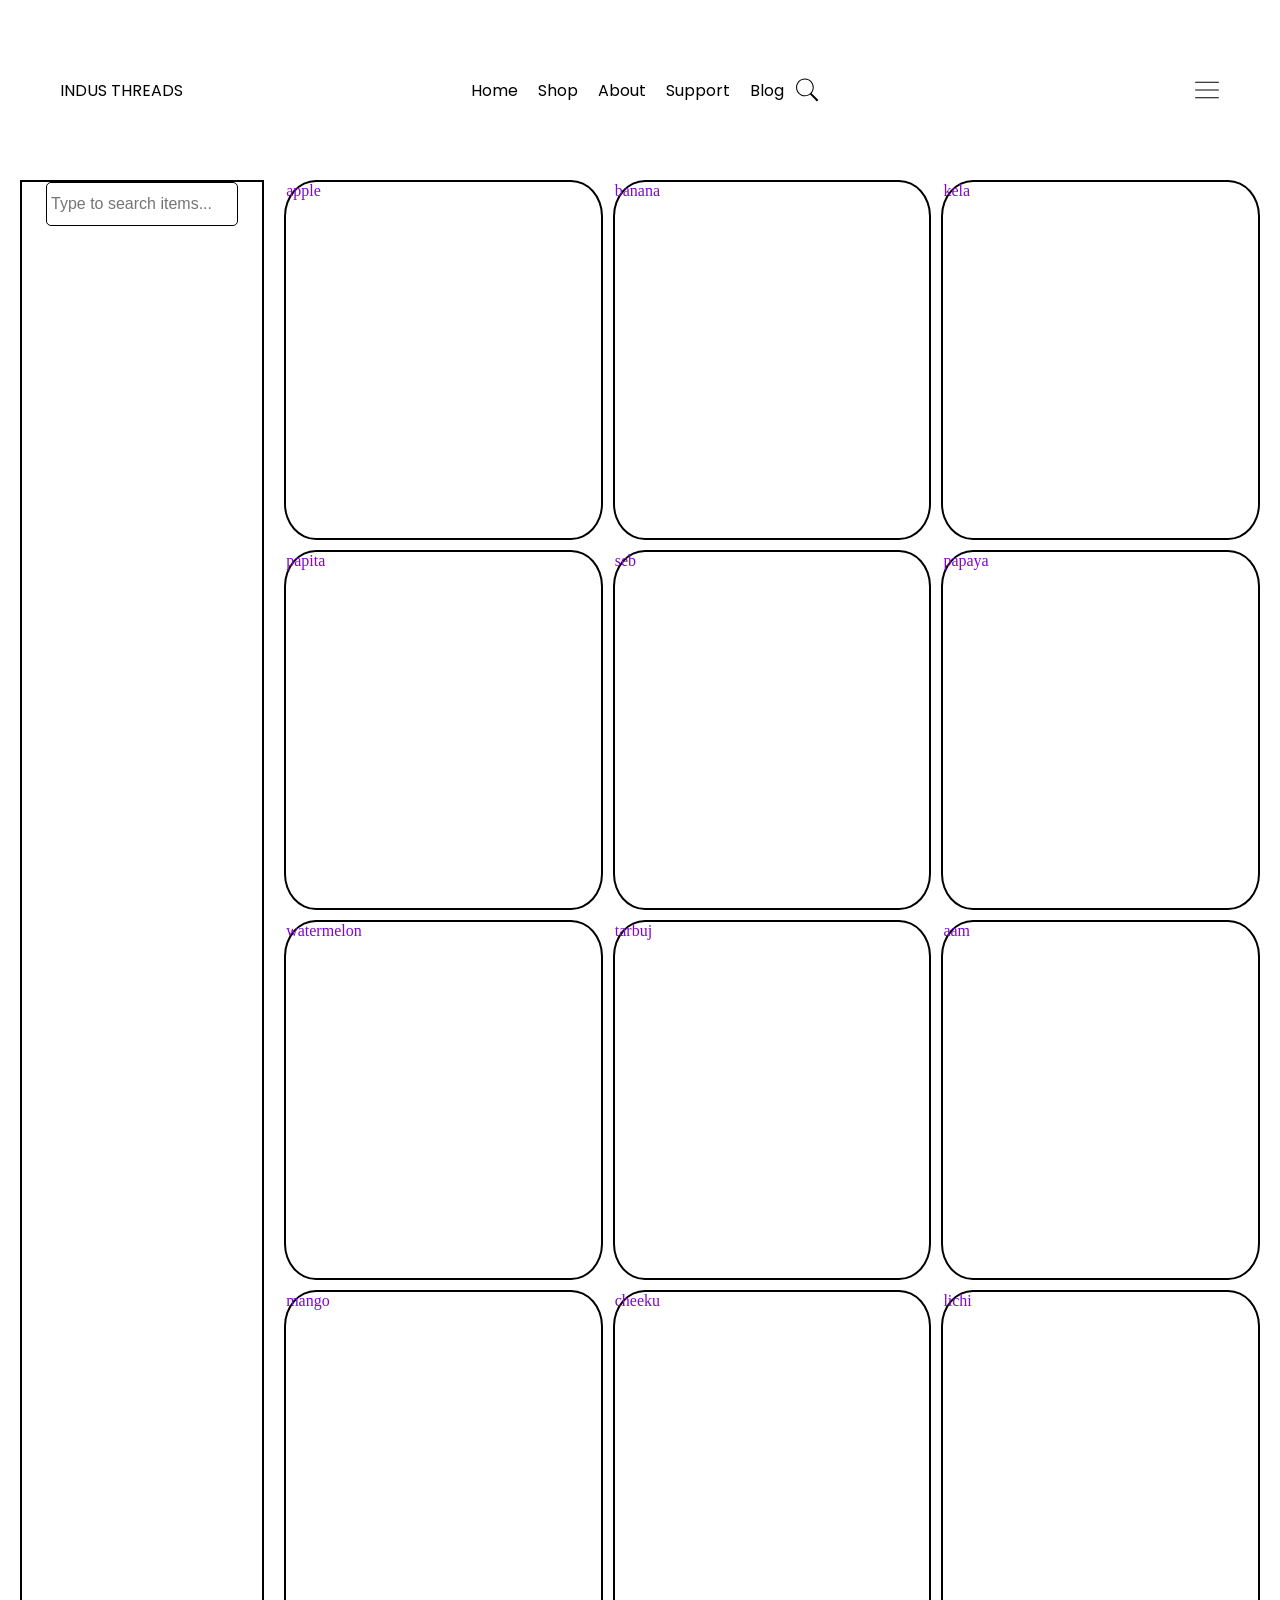
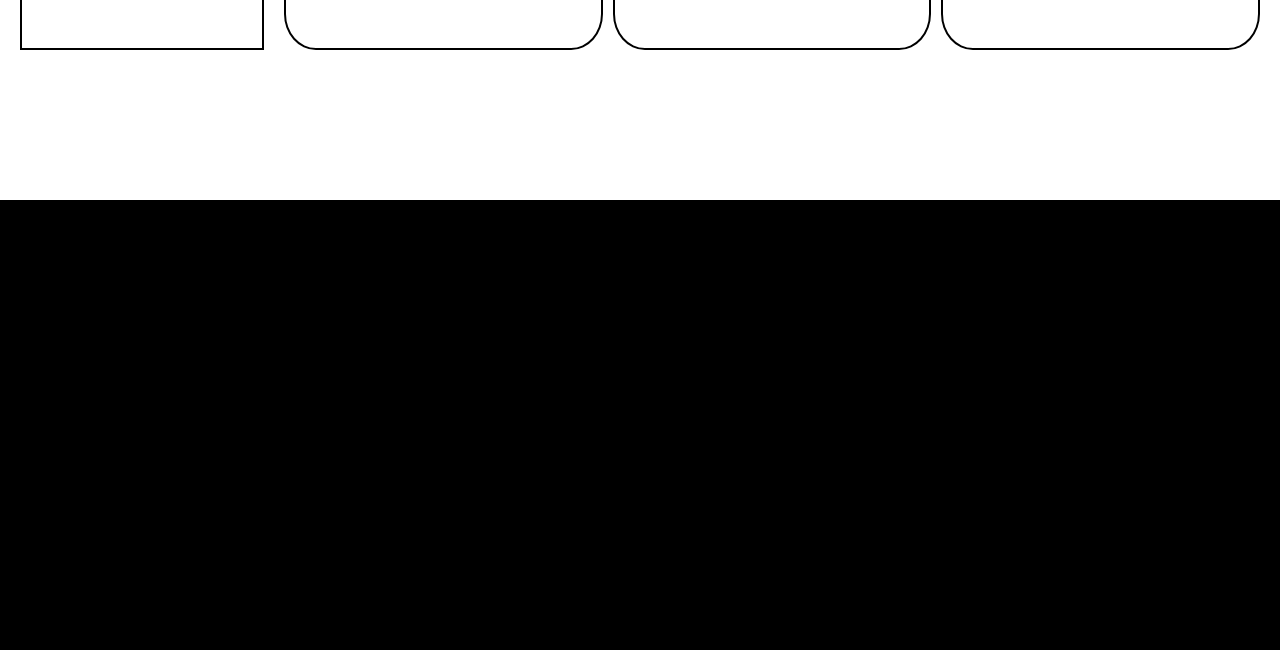
==== shop.html @ 75b7bc4d "first commit" ====
<!DOCTYPE html>
<html lang="en">

<head>
    <meta charset="UTF-8">
    <meta name="viewport" content="width=device-width, initial-scale=1.0">
    <title>INDUS THREADS</title>
    <link rel="stylesheet" href="shop.css">
</head>

<body>
    <nav>
        <ul class="sidebar">
            <li onclick=hidesidebar()>
                <a href="home.html">
                    <svg xmlns="http://www.w3.org/2000/svg" x="0px" y="0px" width="26" height="26" viewBox="0 0 50 50">
                        <path
                            d="M 3 9 A 1.0001 1.0001 0 1 0 3 11 L 47 11 A 1.0001 1.0001 0 1 0 47 9 L 3 9 z M 3 24 A 1.0001 1.0001 0 1 0 3 26 L 47 26 A 1.0001 1.0001 0 1 0 47 24 L 3 24 z M 3 39 A 1.0001 1.0001 0 1 0 3 41 L 47 41 A 1.0001 1.0001 0 1 0 47 39 L 3 39 z">
                        </path>
                    </svg>
                </a>
            </li>
            <li><a href="index.html">Home</a></li>
            <li><a href="shop.html">Shop</a></li>
            <li><a href="about.html">About</a></li>
            <li><a href="support.html">Support</a></li>
            <li><a href="blog.html">Blog</a></li>


        </ul>
        <ul class="topbar">
            <li class="logo"><a href="index.html">INDUS THREADS</a></li>
            <li class="hideonMobile"><a href="index.html">Home</a></li>
            <li class="hideonMobile"><a href="shop.html">Shop</a></li>
            <li class="hideonMobile"><a href="about.html">About</a></li>
            <li class="hideonMobile"><a href="support.html">Support</a></li>
            <li class="hideonMobile"><a href="blog.html">Blog</a></li>
            <li><button class=" button"><svg xmlns="http://www.w3.org/2000/svg" x="0px" y="0px" width="26" height="26"
                        viewBox="0 0 50 50">
                        <path
                            d="M 21 3 C 11.622998 3 4 10.623005 4 20 C 4 29.376995 11.622998 37 21 37 C 24.712383 37 28.139151 35.791079 30.9375 33.765625 L 44.085938 46.914062 L 46.914062 44.085938 L 33.886719 31.058594 C 36.443536 28.083 38 24.223631 38 20 C 38 10.623005 30.377002 3 21 3 z M 21 5 C 29.296122 5 36 11.703883 36 20 C 36 28.296117 29.296122 35 21 35 C 12.703878 35 6 28.296117 6 20 C 6 11.703883 12.703878 5 21 5 z">
                        </path>
                    </svg></button></li>
            <li class="menu" onclick=showSidebar()>
                <a href="">
                    <svg xmlns="http://www.w3.org/2000/svg" x="0px" y="0px" width="26" height="26" viewBox="0 0 50 50">
                        <path
                            d="M 3 9 A 1.0001 1.0001 0 1 0 3 11 L 47 11 A 1.0001 1.0001 0 1 0 47 9 L 3 9 z M 3 24 A 1.0001 1.0001 0 1 0 3 26 L 47 26 A 1.0001 1.0001 0 1 0 47 24 L 3 24 z M 3 39 A 1.0001 1.0001 0 1 0 3 41 L 47 41 A 1.0001 1.0001 0 1 0 47 39 L 3 39 z">
                        </path>
                    </svg>
                </a>
            </li>

        </ul>
    </nav>
    <!-- product section -->


    <main class="grid section" >
        <div class="selection" style="grid-area: box1;">
            <input type="search" id="search-bar" placeholder="Type to search items..." onkeyup="filterSearch()">    
        </div>
        <div class="pr" style="grid-area: box2;" >
            <div class="searchable-item cards">apple</div>
            <div class="searchable-item cards">banana</div>
            <div class="searchable-item cards">kela</div>
            <div class="searchable-item cards">papita</div>
            <div class="searchable-item cards">seb</div>
            <div class="searchable-item cards">papaya</div>
            <div class="searchable-item cards">watermelon</div>
            <div class="searchable-item cards">tarbuj</div>
            <div class="searchable-item  cards">aam</div> 
            <div class="searchable-item cards">mango</div>
            <div class="searchable-item cards">cheeku</div>
            <div class="searchable-item cards">lichi</div> 
        </div>
       
    </main>
    <footer>
        <div class="footer">
            
        </div>
    </footer>
    <script>

        function showSidebar() {
            event.preventDefault();
            document.querySelector('.sidebar').style.display = 'flex';
        }

        function hidesidebar() {
            event.preventDefault();
            document.querySelector('.sidebar').style.display = 'none';
        }
    </script>

    <script src="shope.js"></script>
</body>

</html>
---- shop.css ----
@import url('https://fonts.googleapis.com/css2?family=Poppins:ital,wght@0,100;0,200;0,300;0,400;0,500;0,600;0,700;0,800;0,900;1,100;1,200;1,300;1,400;1,500;1,600;1,700;1,800;1,900&display=swap');

/* font family import links are above */

:root{
    --primary-color: #FfFFFF;
    --secondary-color: #000000;
}
html{
overflow-y: scroll;
    
  /* This activates snapping along the vertical axis */
  scroll-snap-type: y proximity; 
  scroll-padding-top: 15vh; /* Adjust this value to match the height of your fixed navbar */
  scroll-behavior: smooth;
  /* Optional: Makes the glide feel smoother */

}
html::-webkit-scrollbar {
  display: none; /* Hide scrollbar for Chrome, Safari and Opera */
}

body{
    min-height: 100vh;
}
.section{
    scroll-snap-align: start;
    scroll-behavior: smooth;

}
*{
    margin: 0;
    padding: 0;
}


nav ul{
    position: fixed;
    top: 0;
    width: 100%;
    list-style: none;
    display: flex;
    align-items: center;
    justify-content: center;
    background-color: var(--primary-color);z-index: 999;

}
nav ul li{
    height:10vh; 
    display: flex;
    align-items: center;
    justify-content: center;
    
}
nav a{
    height: 100%;
    padding:0 10px;
    text-decoration: none;
    display: flex;
    justify-content: center;
    align-items: center;
    color: var(--secondary-color);
    font-family: "Poppins", sans-serif;
    font-weight: 400;
    font-style: normal;
}





.button{
    height: 100%;
    background-color: transparent;
    border: none;
    text-decoration: none;
    display: flex;
    justify-content: center;
    align-items: center;
    /* color: var(--secondary-color); */
}

.logo{
position: absolute;
 left: 50px; 
}



.sidebar{
    position: fixed;
    top: 0;
    right: 0;
    height: 100vh;
    width:250px;
    z-index: 1000;
    box-shadow: -2px 0 5px rgba(0, 0, 0, 0.5);
    display: none;
    flex-direction: column;
    align-items: flex-start;
    justify-content:flex-start;
}
.sidebar li{
    width: 100%;
} 

.menu{
    position: absolute;
    right: 50px;
} 
.grid{
    margin-top: 20vh;
    height: auto;
    width: 100vw;
    display:flex;
    justify-content: space-between;
    gap: 20px;
}

.selection{
    margin-left: 20px;
    background-color: rgb(255, 255, 255);
    width:20vw;
    border: 2px solid rgb(0, 0, 0);
    box-sizing: border-box;
    display: flex;
    flex-direction: row;
   justify-content:center;
   
}
.pr{
    width: 80vw;
    margin-right:20px ;
    background-color: rgb(255, 255, 255);
    display: grid;
    grid-template-columns: 1fr 1fr 1fr;
    grid-template-rows: 40vh  40vh 40vh 40vh ;
    gap: 10px;
}
.cards{
    border: 2px solid #000000 ;
    border-radius: 10%;
    background-color: #ffffff;
    color: rgb(130, 5, 208);
}

#search-bar {
    width: 80%;
    height: 3%;
    padding: 4px;
    font-size: 16px;
    border: 1px solid #000000;
    border-radius: 5px;
    box-sizing: border-box;
    outline: none;
}

#search-bar:focus {
    border-color: #000000;
}
.footer{
    
    margin-top: 150px ;
    width: 100%;
    height: 50vh;
    background-color: var(--secondary-color);
}
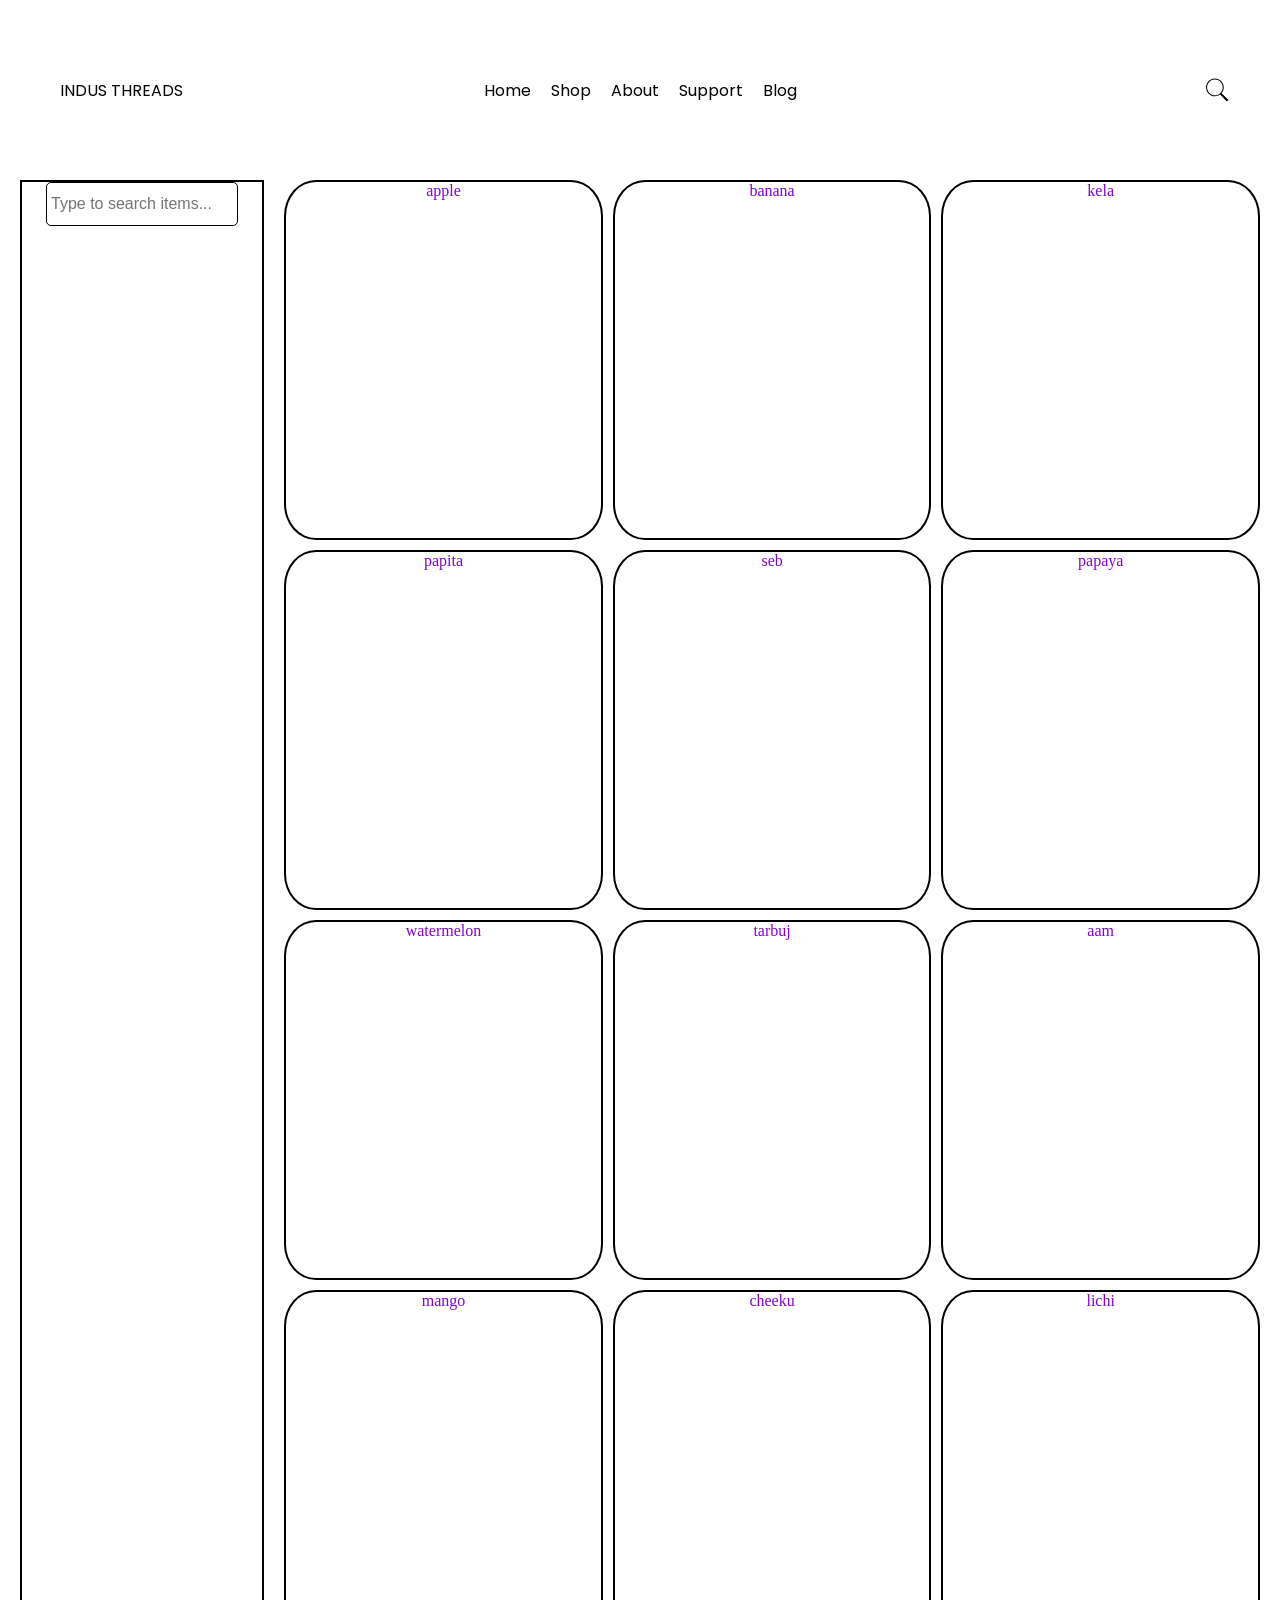
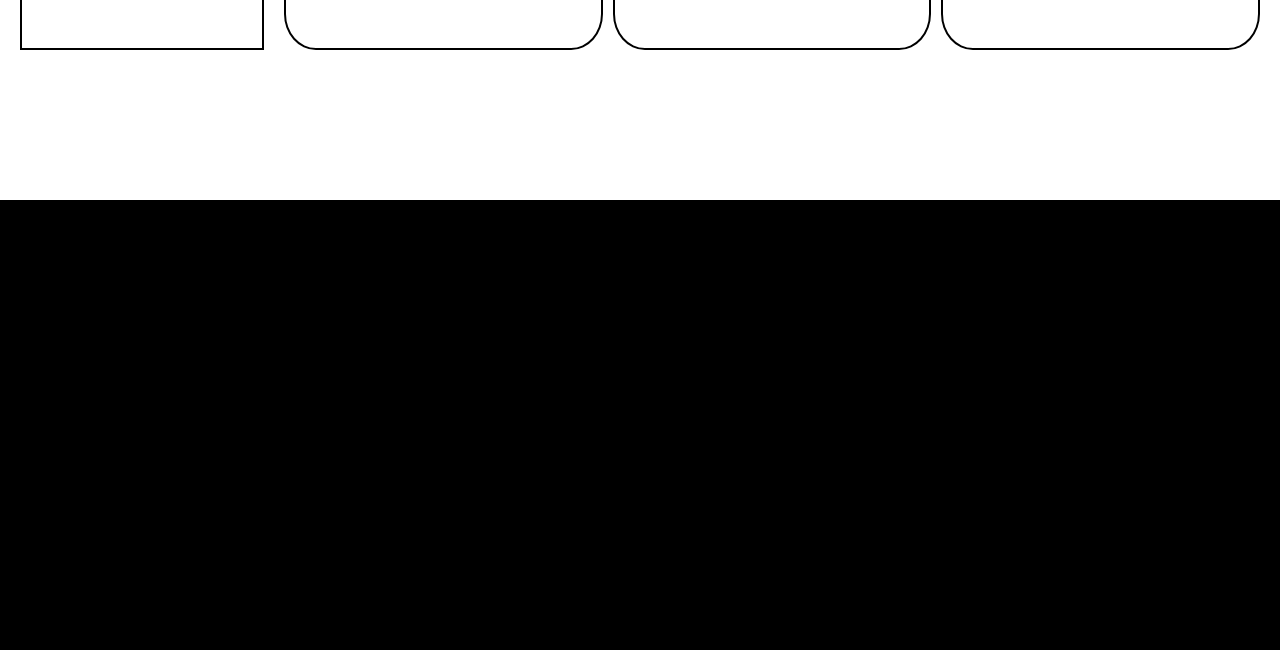
==== commit 01451bba: "update" ====
--- a/shop.html
+++ b/shop.html
@@ -35,7 +35,7 @@
             <li class="hideonMobile"><a href="about.html">About</a></li>
             <li class="hideonMobile"><a href="support.html">Support</a></li>
             <li class="hideonMobile"><a href="blog.html">Blog</a></li>
-            <li><button class=" button"><svg xmlns="http://www.w3.org/2000/svg" x="0px" y="0px" width="26" height="26"
+            <li><button class="search"><svg xmlns="http://www.w3.org/2000/svg" x="0px" y="0px" width="26" height="26"
                         viewBox="0 0 50 50">
                         <path
                             d="M 21 3 C 11.622998 3 4 10.623005 4 20 C 4 29.376995 11.622998 37 21 37 C 24.712383 37 28.139151 35.791079 30.9375 33.765625 L 44.085938 46.914062 L 46.914062 44.085938 L 33.886719 31.058594 C 36.443536 28.083 38 24.223631 38 20 C 38 10.623005 30.377002 3 21 3 z M 21 5 C 29.296122 5 36 11.703883 36 20 C 36 28.296117 29.296122 35 21 35 C 12.703878 35 6 28.296117 6 20 C 6 11.703883 12.703878 5 21 5 z">
--- a/shop.css
+++ b/shop.css
@@ -2,39 +2,45 @@
 
 /* font family import links are above */
 
-:root{
+:root {
     --primary-color: #FfFFFF;
     --secondary-color: #000000;
 }
-html{
-overflow-y: scroll;
-    
-  /* This activates snapping along the vertical axis */
-  scroll-snap-type: y proximity; 
-  scroll-padding-top: 15vh; /* Adjust this value to match the height of your fixed navbar */
-  scroll-behavior: smooth;
-  /* Optional: Makes the glide feel smoother */
+
+html {
+    overflow-y: scroll;
+
+    /* This activates snapping along the vertical axis */
+    scroll-snap-type: y proximity;
+    scroll-padding-top: 15vh;
+    /* Adjust this value to match the height of your fixed navbar */
+    scroll-behavior: smooth;
+    /* Optional: Makes the glide feel smoother */
 
 }
+
 html::-webkit-scrollbar {
-  display: none; /* Hide scrollbar for Chrome, Safari and Opera */
+    display: none;
+    /* Hide scrollbar for Chrome, Safari and Opera */
 }
 
-body{
+body {
     min-height: 100vh;
 }
-.section{
+
+.section {
     scroll-snap-align: start;
     scroll-behavior: smooth;
 
 }
-*{
+
+* {
     margin: 0;
     padding: 0;
 }
 
 
-nav ul{
+nav ul {
     position: fixed;
     top: 0;
     width: 100%;
@@ -42,19 +48,22 @@
     display: flex;
     align-items: center;
     justify-content: center;
-    background-color: var(--primary-color);z-index: 999;
+    background-color: var(--primary-color);
+    z-index: 999;
 
 }
-nav ul li{
-    height:10vh; 
+
+nav ul li {
+    height: 10vh;
     display: flex;
     align-items: center;
     justify-content: center;
-    
+
 }
-nav a{
+
+nav a {
     height: 100%;
-    padding:0 10px;
+    padding: 0 10px;
     text-decoration: none;
     display: flex;
     justify-content: center;
@@ -69,7 +78,9 @@
 
 
 
-.button{
+.search {
+    position: absolute;
+    right: 50px;
     height: 100%;
     background-color: transparent;
     border: none;
@@ -80,65 +91,72 @@
     /* color: var(--secondary-color); */
 }
 
-.logo{
-position: absolute;
- left: 50px; 
+.logo {
+    position: absolute;
+    left: 50px;
 }
 
 
 
-.sidebar{
+.sidebar {
     position: fixed;
     top: 0;
     right: 0;
     height: 100vh;
-    width:250px;
+    width: 250px;
     z-index: 1000;
     box-shadow: -2px 0 5px rgba(0, 0, 0, 0.5);
     display: none;
     flex-direction: column;
     align-items: flex-start;
-    justify-content:flex-start;
+    justify-content: flex-start;
 }
-.sidebar li{
+
+.sidebar li {
     width: 100%;
-} 
+}
 
-.menu{
+.menu {
+    display: none;
     position: absolute;
     right: 50px;
-} 
-.grid{
+}
+
+.grid {
     margin-top: 20vh;
     height: auto;
     width: 100vw;
-    display:flex;
+    display: flex;
     justify-content: space-between;
     gap: 20px;
 }
 
-.selection{
+.selection {
     margin-left: 20px;
     background-color: rgb(255, 255, 255);
-    width:20vw;
+    width: 20vw;
     border: 2px solid rgb(0, 0, 0);
     box-sizing: border-box;
     display: flex;
     flex-direction: row;
-   justify-content:center;
-   
+    justify-content: center;
+
 }
-.pr{
+
+.pr {
     width: 80vw;
-    margin-right:20px ;
+    margin-right: 20px;
     background-color: rgb(255, 255, 255);
     display: grid;
     grid-template-columns: 1fr 1fr 1fr;
-    grid-template-rows: 40vh  40vh 40vh 40vh ;
+    grid-template-rows: 40vh 40vh 40vh 40vh;
     gap: 10px;
 }
-.cards{
-    border: 2px solid #000000 ;
+
+.cards {
+    text-align: center;
+    text-decoration: dotted;
+    border: 2px solid #000000;
     border-radius: 10%;
     background-color: #ffffff;
     color: rgb(130, 5, 208);
@@ -158,9 +176,10 @@
 #search-bar:focus {
     border-color: #000000;
 }
-.footer{
-    
-    margin-top: 150px ;
+
+.footer {
+
+    margin-top: 150px;
     width: 100%;
     height: 50vh;
     background-color: var(--secondary-color);
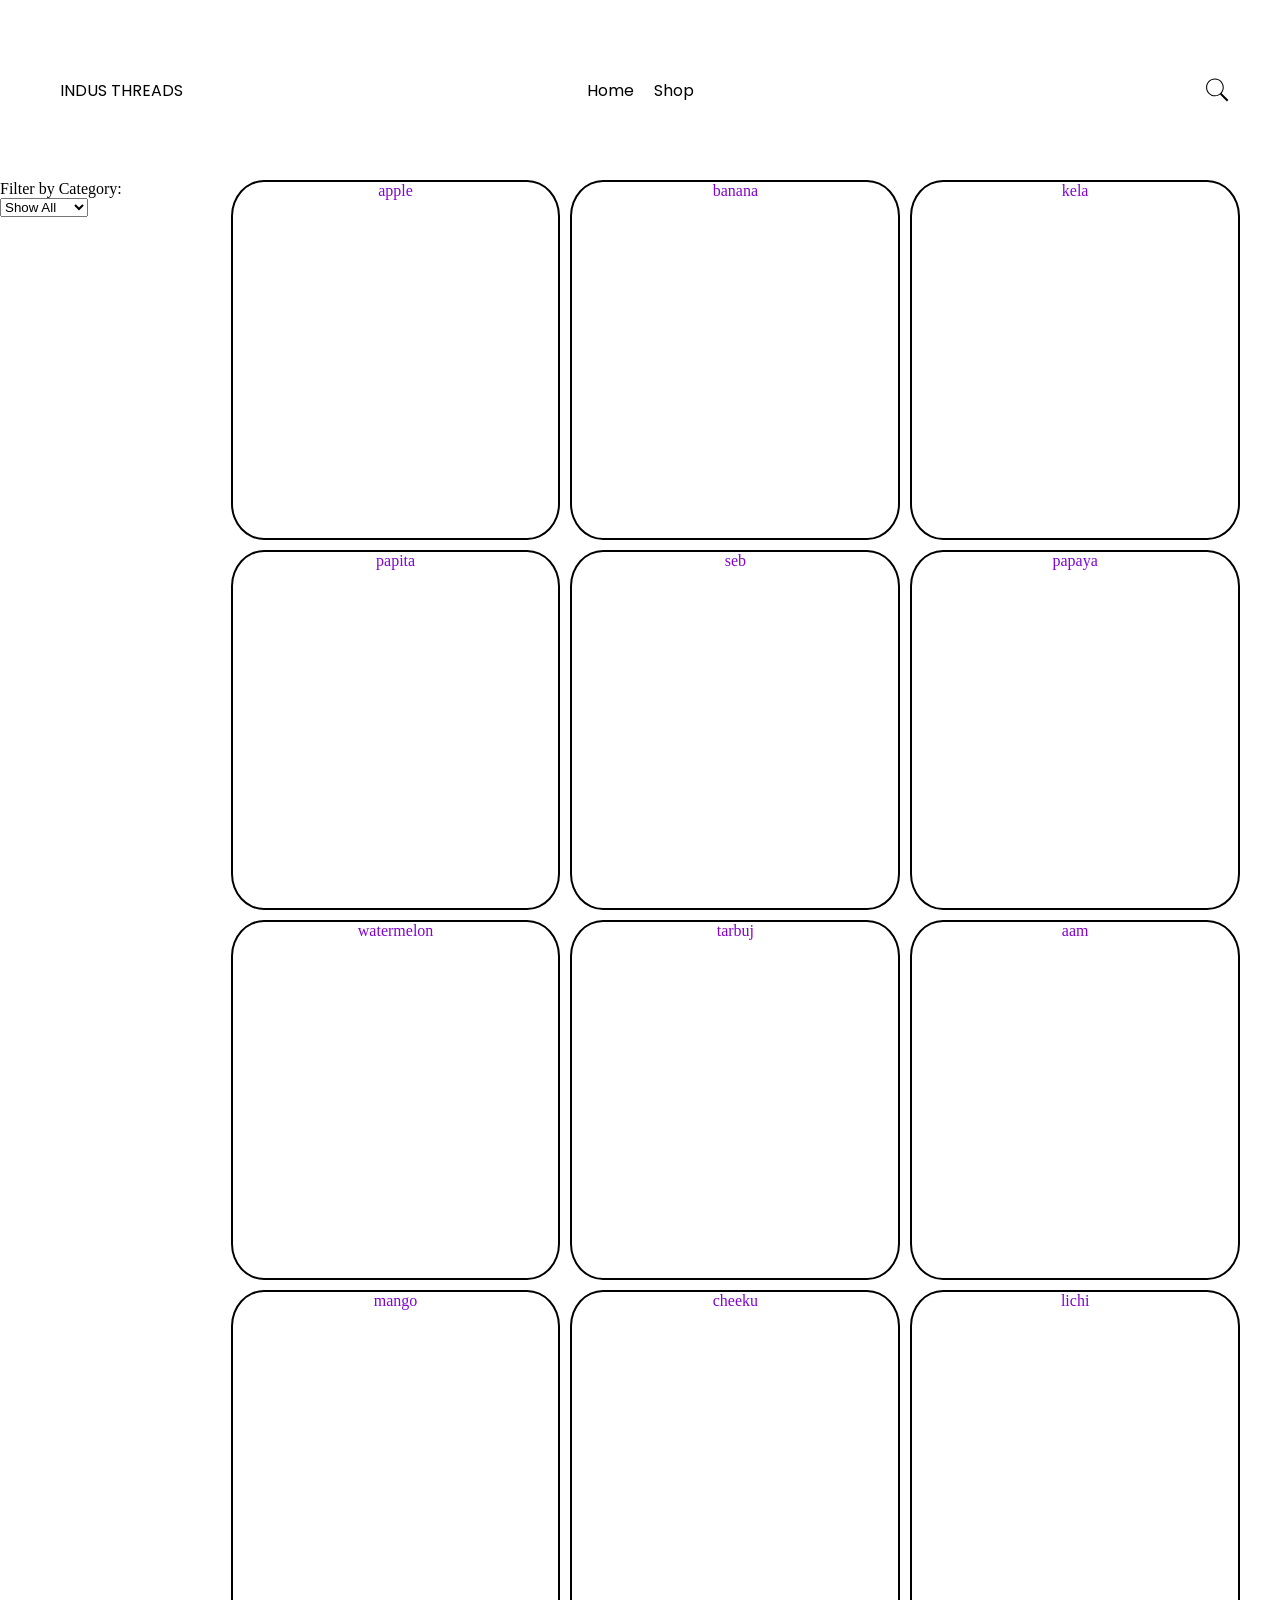
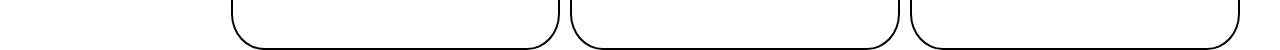
==== commit 22bffd0f: "another commit message and improvement of filter type." ====
--- a/shop.html
+++ b/shop.html
@@ -10,16 +10,8 @@
 
 <body>
     <nav>
-        <ul class="sidebar">
-            <li onclick=hidesidebar()>
-                <a href="home.html">
-                    <svg xmlns="http://www.w3.org/2000/svg" x="0px" y="0px" width="26" height="26" viewBox="0 0 50 50">
-                        <path
-                            d="M 3 9 A 1.0001 1.0001 0 1 0 3 11 L 47 11 A 1.0001 1.0001 0 1 0 47 9 L 3 9 z M 3 24 A 1.0001 1.0001 0 1 0 3 26 L 47 26 A 1.0001 1.0001 0 1 0 47 24 L 3 24 z M 3 39 A 1.0001 1.0001 0 1 0 3 41 L 47 41 A 1.0001 1.0001 0 1 0 47 39 L 3 39 z">
-                        </path>
-                    </svg>
-                </a>
-            </li>
+        <ul id="sidebar" class="sidebar">
+
             <li><a href="index.html">Home</a></li>
             <li><a href="shop.html">Shop</a></li>
             <li><a href="about.html">About</a></li>
@@ -31,19 +23,47 @@
         <ul class="topbar">
             <li class="logo"><a href="index.html">INDUS THREADS</a></li>
             <li class="hideonMobile"><a href="index.html">Home</a></li>
-            <li class="hideonMobile"><a href="shop.html">Shop</a></li>
-            <li class="hideonMobile"><a href="about.html">About</a></li>
+            <li class="hideonMobile">
+                <div class="hover-menu-container">
+                    <!-- The main link you hover over -->
+                    <a href="shop.html" class="main-link">Shop</a>
+
+                    <!-- The popup menu that appears on hover -->
+                    <div class="popup-menu">
+                        
+                        <div class="poptxt">
+                            <h5>Shop</h5>
+                            <a href="">All</a>
+                            <a href="">Final sale</a>
+                            <a href="">Bestsellers</a>
+                            <a href="">New Arrivals</a>
+                        </div>
+                        <div class="poptxt">
+                            <h5>Collections</h5>
+                            <a href="">Fall collection</a>
+                            <a href="">The Essence</a>
+                            <a href="">After Dawn</a>
+                            <a href="">Summer Essentials</a>
+                        </div>
+                    </div>
+                </div>
+            </li>
+            <!-- <li class="hideonMobile"><a href="about.html">About</a></li>
             <li class="hideonMobile"><a href="support.html">Support</a></li>
-            <li class="hideonMobile"><a href="blog.html">Blog</a></li>
-            <li><button class="search"><svg xmlns="http://www.w3.org/2000/svg" x="0px" y="0px" width="26" height="26"
-                        viewBox="0 0 50 50">
+            <li class="hideonMobile"><a href="blog.html">Blog</a></li> -->
+            <li>    
+                <button class=" search"><svg xmlns="http://www.w3.org/2000/svg" x="0px" y="0px" width="26" height="26"
+                        fill="#000000" viewBox="0 0 50 50">
                         <path
                             d="M 21 3 C 11.622998 3 4 10.623005 4 20 C 4 29.376995 11.622998 37 21 37 C 24.712383 37 28.139151 35.791079 30.9375 33.765625 L 44.085938 46.914062 L 46.914062 44.085938 L 33.886719 31.058594 C 36.443536 28.083 38 24.223631 38 20 C 38 10.623005 30.377002 3 21 3 z M 21 5 C 29.296122 5 36 11.703883 36 20 C 36 28.296117 29.296122 35 21 35 C 12.703878 35 6 28.296117 6 20 C 6 11.703883 12.703878 5 21 5 z">
                         </path>
-                    </svg></button></li>
-            <li class="menu" onclick=showSidebar()>
+                    </svg>
+                </button>
+            </li>
+            <li id="menu" class="menu" onclick=" showSidebar();hidesidebar" ()>
                 <a href="">
-                    <svg xmlns="http://www.w3.org/2000/svg" x="0px" y="0px" width="26" height="26" viewBox="0 0 50 50">
+                    <svg xmlns="http://www.w3.org/2000/svg" x="0px" y="0px" width="26" height="26" viewBox="0 0 50 50"
+                        fill="#000000">
                         <path
                             d="M 3 9 A 1.0001 1.0001 0 1 0 3 11 L 47 11 A 1.0001 1.0001 0 1 0 47 9 L 3 9 z M 3 24 A 1.0001 1.0001 0 1 0 3 26 L 47 26 A 1.0001 1.0001 0 1 0 47 24 L 3 24 z M 3 39 A 1.0001 1.0001 0 1 0 3 41 L 47 41 A 1.0001 1.0001 0 1 0 47 39 L 3 39 z">
                         </path>
@@ -57,23 +77,29 @@
 
 
     <main class="grid section" >
-        <div class="selection" style="grid-area: box1;">
-            <input type="search" id="search-bar" placeholder="Type to search items..." onkeyup="filterSearch()">    
+       <div class="filter-container">
+        <label for="categoryFilter">Filter by Category:</label>
+            <select id="categoryFilter">
+                <option value="all">Show All</option>
+                <option value="fruit">Fruits</option>
+                <option value="vegetable">Vegetables</option>
+                <option value="dairy">Dairy</option>
+            </select>
         </div>
         <div class="pr" style="grid-area: box2;" >
-            <div class="searchable-item cards">apple</div>
-            <div class="searchable-item cards">banana</div>
-            <div class="searchable-item cards">kela</div>
-            <div class="searchable-item cards">papita</div>
-            <div class="searchable-item cards">seb</div>
-            <div class="searchable-item cards">papaya</div>
-            <div class="searchable-item cards">watermelon</div>
-            <div class="searchable-item cards">tarbuj</div>
-            <div class="searchable-item  cards">aam</div> 
-            <div class="searchable-item cards">mango</div>
-            <div class="searchable-item cards">cheeku</div>
-            <div class="searchable-item cards">lichi</div> 
-        </div>
+            <div class=" filter-item fruit" >apple</div>
+            <div class=" filter-item fruit" >banana</div>   
+            <div class=" filter-item fruit" >kela</div>
+            <div class=" filter-item fruit" >papita</div>
+            <div class=" filter-item fruit">seb</div>
+            <div class=" filter-item dairy" >papaya</div>
+            <div class=" filter-item fruit" >watermelon</div>
+            <div class=" filter-item vegetable" >tarbuj</div>
+            <div class=" filter-item fruit">aam</div> 
+            <div class=" filter-item vegetable" >mango</div>
+            <div class=" filter-item fruit" >cheeku</div>
+            <div class=" filter-item dairy" >lichi</div> 
+        </div
        
     </main>
     <footer>
@@ -82,16 +108,15 @@
         </div>
     </footer>
     <script>
+        const menuToggle = document.getElementById('menu');
+        const sidebar = document.getElementById('sidebar');
 
-        function showSidebar() {
+        menuToggle.addEventListener('click', function (event) {
             event.preventDefault();
-            document.querySelector('.sidebar').style.display = 'flex';
-        }
 
-        function hidesidebar() {
-            event.preventDefault();
-            document.querySelector('.sidebar').style.display = 'none';
-        }
+            // .toggle() automatically adds 'show' if missing, and removes it if present
+            sidebar.classList.toggle('show');
+        });
     </script>
 
     <script src="shope.js"></script>
--- a/shop.css
+++ b/shop.css
@@ -2,45 +2,40 @@
 
 /* font family import links are above */
 
-:root {
-    --primary-color: #FfFFFF;
-    --secondary-color: #000000;
-}
-
-html {
-    overflow-y: scroll;
-
-    /* This activates snapping along the vertical axis */
-    scroll-snap-type: y proximity;
-    scroll-padding-top: 15vh;
-    /* Adjust this value to match the height of your fixed navbar */
-    scroll-behavior: smooth;
-    /* Optional: Makes the glide feel smoother */
-
-}
-
+:root{
+        --primary-color: #ffffff;
+        --secondary-color: #000000;
+        --tertiary-color:#D35400;
+}
+html{
+overflow-y: scroll;
+    
+  /* This activates snapping along the vertical axis */
+  scroll-snap-type: y ; 
+  scroll-padding-top: 15vh; /* Adjust this value to match the height of your fixed navbar */
+  scroll-behavior: smooth;
+  /* Optional: Makes the glide feel smoother */
+
+}
 html::-webkit-scrollbar {
-    display: none;
-    /* Hide scrollbar for Chrome, Safari and Opera */
-}
-
-body {
+  display: none; /* Hide scrollbar for Chrome, Safari and Opera */
+}
+
+body{
     min-height: 100vh;
 }
-
-.section {
+.section{
     scroll-snap-align: start;
     scroll-behavior: smooth;
 
 }
-
-* {
+*{
     margin: 0;
     padding: 0;
 }
 
 
-nav ul {
+nav ul{
     position: fixed;
     top: 0;
     width: 100%;
@@ -49,21 +44,19 @@
     align-items: center;
     justify-content: center;
     background-color: var(--primary-color);
-    z-index: 999;
-
-}
-
-nav ul li {
-    height: 10vh;
-    display: flex;
-    align-items: center;
-    justify-content: center;
-
-}
-
-nav a {
+    z-index: 1000;
+
+}
+nav ul li{
+    height:10vh; 
+    display: flex;
+    align-items: center;
+    justify-content: center;
+    
+}
+nav a{
     height: 100%;
-    padding: 0 10px;
+    padding:0 10px;
     text-decoration: none;
     display: flex;
     justify-content: center;
@@ -76,45 +69,151 @@
 
 
 
-
-
-.search {
-    position: absolute;
-    right: 50px;
+.hover-menu-container {
+  
+  position: relative;
+  display: inline-block;
+}
+
+/* 2. Style the popup and hide it by default */
+.popup-menu {
+    
+
+    display:grid;
+    grid-template-columns: 1fr 1fr ;
+    grid-template-rows: 1fr ;
+  /* display: none; */
+  margin: auto;
+  position: absolute;
+  background-color: #ffffff;
+  box-shadow: 0 8px 16px rgba(0,0,0,0.2);
+  padding: 10px 0;
+  z-index: 10;
+  width: 30vw;
+  height: 28vh;
+  border-radius: 5px;
+   opacity: 0;
+  visibility: hidden;
+  transform: translateY(-20px);
+  transition: opacity 0.3s ease, transform 0.3s ease, visibility 0s linear 0.3s;
+}
+
+/* 3. Make popup appear on hover OR while navigating the popup */
+.hover-menu-container:hover .popup-menu,
+.hover-menu-container:focus-within .popup-menu {
+    
+    
+    opacity: 1;
+  visibility: visible;
+  transform: translateY(0);
+  
+  /* 4. THE FIX: Remove the delay when hovering ON so it opens instantly */
+  transition-delay: 0s; 
+   
+  
+}
+
+/* 4. Style the links inside the popup */
+.popup-menu >div {
+  display: block;
+  
+  color: #000000;
+  text-decoration: none;
+  font-family: sans-serif;
+}
+.poptxt>h5{
+    margin: auto;
+    width: 70%;
+    /* background-color: rgb(255, 0, 0); */
+    color: #000000;
+    font-family: "Poppins", sans-serif;
+    font-weight: 300;
+    font-style: normal;
+    text-align: center;
+    display: block;
+    gap: 50px;
+
+}
+.poptxt{
+    /* border: 2px solid rgb(255, 0, 0); */
+    
+    display: flex;
+    flex-direction: column;
+    align-items: center;
+    justify-content: center;
+    gap: 50px;
+    
+}
+.poptxt>a{
+    /* border: 2px solid rgb(255, 0, 0); */
+    color: #000000;
+    height: 6vh;
+    font-size: 14px;
+    text-align: center;
+    width: auto;
+    
+    
+   
+}
+.popup-menu a:hover {
+  text-decoration: underline;
+  color: #000000;
+  text-decoration: underline 1px transparent;
+  text-underline-offset: 4px;
+  transition: text-decoration-color 10s ease;
+}
+
+
+
+.search{
     height: 100%;
     background-color: transparent;
-    border: none;
-    text-decoration: none;
-    display: flex;
-    justify-content: center;
-    align-items: center;
-    /* color: var(--secondary-color); */
-}
-
-.logo {
-    position: absolute;
-    left: 50px;
-}
-
-
-
-.sidebar {
-    position: fixed;
+    border:none;
+    display: flex;
+    justify-content: center;
+    align-items: center;
+    position: absolute;
+    right: 50px;
+    
+}
+
+.logo{
+position: absolute;
+ left: 50px; 
+}
+
+
+
+.sidebar{
+    /* position: fixed;
     top: 0;
     right: 0;
     height: 100vh;
-    width: 250px;
+    width:20vw;
     z-index: 1000;
+    box-shadow: -2px 0 5px rgba(0, 0, 0, 0.5); */
+    display: none;
+    /* flex-direction: column;
+    align-items: flex-start;
+    justify-content:flex-start; */
+}
+.sidebar.show{
+    position: fixed;
+    top: 10vh;
+    right: 0;
+    height: 100vh;
+    width:40vw;
+    z-index: 1000;
+    
     box-shadow: -2px 0 5px rgba(0, 0, 0, 0.5);
-    display: none;
+    display: flex;
     flex-direction: column;
-    align-items: flex-start;
-    justify-content: flex-start;
-}
-
-.sidebar li {
+    align-items:flex-start; ;
+    justify-content:flex-start;
+}
+.sidebar li{
     width: 100%;
-}
+} 
 
 .menu {
     display: none;
@@ -133,7 +232,7 @@
 
 .selection {
     margin-left: 20px;
-    background-color: rgb(255, 255, 255);
+    background-color:var(--primary-color);
     width: 20vw;
     border: 2px solid rgb(0, 0, 0);
     box-sizing: border-box;
@@ -146,23 +245,26 @@
 .pr {
     width: 80vw;
     margin-right: 20px;
-    background-color: rgb(255, 255, 255);
+    background-color:var(--primary-color);
     display: grid;
     grid-template-columns: 1fr 1fr 1fr;
     grid-template-rows: 40vh 40vh 40vh 40vh;
     gap: 10px;
 }
 
-.cards {
+.filter-item {
     text-align: center;
     text-decoration: dotted;
     border: 2px solid #000000;
     border-radius: 10%;
-    background-color: #ffffff;
+    background-color: var(--primary-color);
     color: rgb(130, 5, 208);
 }
-
-#search-bar {
+.filter-item.hidden {
+  display: none;
+}
+
+/* #search-bar {
     width: 80%;
     height: 3%;
     padding: 4px;
@@ -175,7 +277,7 @@
 
 #search-bar:focus {
     border-color: #000000;
-}
+} */
 
 .footer {
 
@@ -183,4 +285,50 @@
     width: 100%;
     height: 50vh;
     background-color: var(--secondary-color);
+}
+@media(max-width: 768px){
+    .hideonMobile{
+    display: none;
+}
+.logo{
+    position: absolute;
+    left: 20px;
+}
+.search{
+    position: absolute;
+    right: 70px;
+}
+.menu{
+    display: flex;
+    position: absolute;
+    right: 20px;
+}
+.grid {
+    margin-top: 20vh;
+    height: auto;
+    width: 100vw;
+    display: flex;
+    align-items: center;
+    flex-direction: column;
+}
+.pr {
+    width: 80vw;
+    margin: auto;
+    background-color:var(--primary-color);
+    display: grid;
+    grid-template-columns: 1fr ;
+    grid-template-rows: repeat(12, 40vh);
+    gap: 10px;
+}
+.selection {
+    margin-left: 20px;
+    background-color:var(--primary-color);
+    width: 80vw;
+    border: 2px solid rgb(0, 0, 0);
+    box-sizing: border-box;
+    display: flex;
+    flex-direction: column;
+    justify-content: center;
+
+}
 }
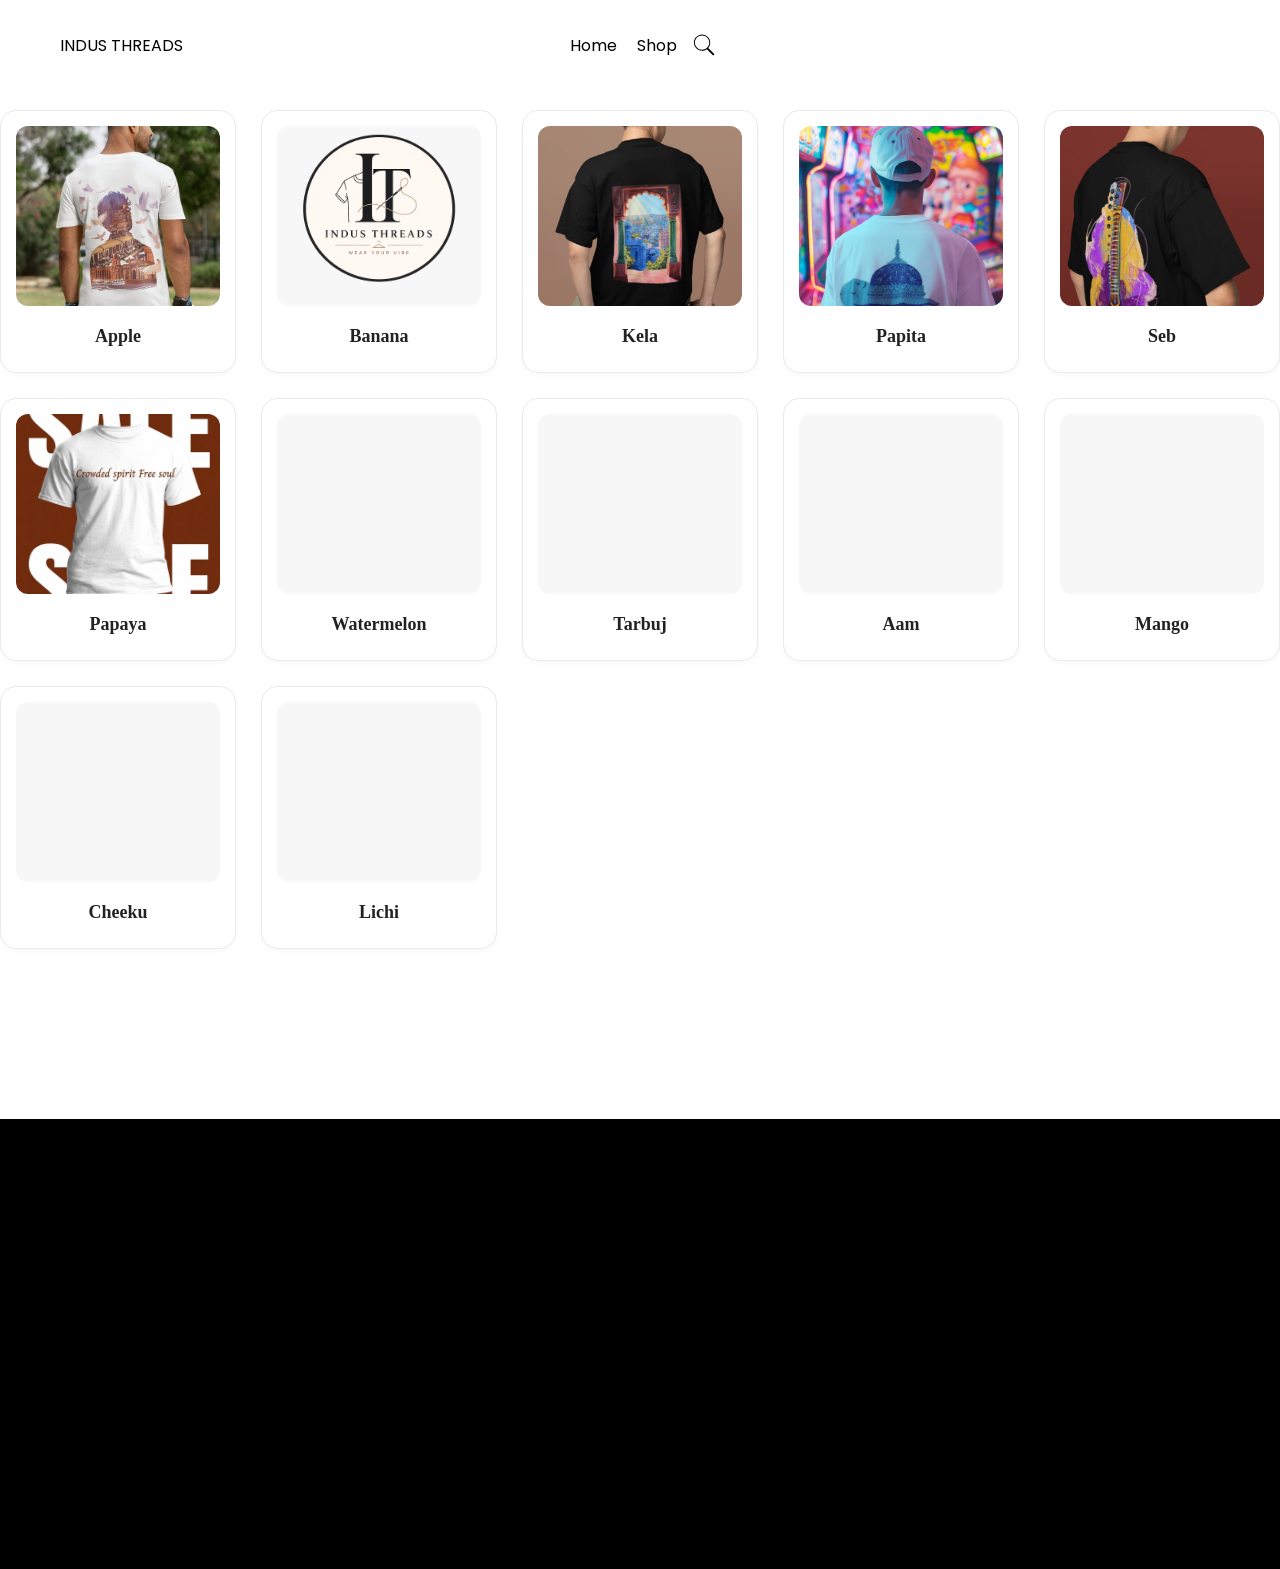
==== commit 0c284236: "another update homies" ====
--- a/shop.html
+++ b/shop.html
@@ -51,14 +51,31 @@
             <!-- <li class="hideonMobile"><a href="about.html">About</a></li>
             <li class="hideonMobile"><a href="support.html">Support</a></li>
             <li class="hideonMobile"><a href="blog.html">Blog</a></li> -->
-            <li>    
-                <button class=" search"><svg xmlns="http://www.w3.org/2000/svg" x="0px" y="0px" width="26" height="26"
-                        fill="#000000" viewBox="0 0 50 50">
-                        <path
-                            d="M 21 3 C 11.622998 3 4 10.623005 4 20 C 4 29.376995 11.622998 37 21 37 C 24.712383 37 28.139151 35.791079 30.9375 33.765625 L 44.085938 46.914062 L 46.914062 44.085938 L 33.886719 31.058594 C 36.443536 28.083 38 24.223631 38 20 C 38 10.623005 30.377002 3 21 3 z M 21 5 C 29.296122 5 36 11.703883 36 20 C 36 28.296117 29.296122 35 21 35 C 12.703878 35 6 28.296117 6 20 C 6 11.703883 12.703878 5 21 5 z">
-                        </path>
-                    </svg>
-                </button>
+            <li> 
+                <div class="search-box">
+        <!-- The input field stays hidden/collapsed initially -->
+        <input type="text" id="searchInput" class="search-input" placeholder="Search for items..." onkeyup="filtersearch()">
+        
+        <!-- The clickable search button with a magnifying glass symbol -->
+        <button class="search-btn" onclick="toggleSearch()">
+            <svg xmlns="http://www.w3.org/2000/svg" x="0px" y="0px" width="24px" height="24px" viewBox="0 0 50 50">
+                <path d="M 21 3 C 11.621094 3 4 10.621094 4 20 C 4 29.378906 11.621094 37 21 37 C 24.710938 37 28.140625 35.804688 30.9375 33.78125 L 44.09375 46.90625 L 46.90625 44.09375 L 33.90625 31.0625 C 36.460938 28.085938 38 24.222656 38 20 C 38 10.621094 30.378906 3 21 3 Z M 21 5 C 29.296875 5 36 11.703125 36 20 C 36 28.296875 29.296875 35 21 35 C 12.703125 35 6 28.296875 6 20 C 6 11.703125 12.703125 5 21 5 Z"></path>
+            </svg>
+        </button>
+    </div>
+
+    <!-- The searchable list sits below the search box -->
+    <ul id="itemList" class="item-list">
+        <li class="search-item"><a href="shop.html">All Drops</a></li>
+        <li class="search-item"><a href="shop.html">New Arrivals</a></li>
+        <li class="search-item"><a href="shop.html">Bestsellers</a></li>
+        <li class="search-item"><a href="shop.html">Final Sale</a></li>
+        <li class="search-item"><a href="shop.html">Fall collection</a></li>
+        <li class="search-item"><a href="shop.html">The Essence</a></li>
+        <li class="search-item"><a href="shop.html">After Dawn</a></li>
+        <li class="search-item"><a href="shop.html">Summer Essentials</a></li>
+    </ul>
+                
             </li>
             <li id="menu" class="menu" onclick=" showSidebar();hidesidebar" ()>
                 <a href="">
@@ -76,32 +93,85 @@
     <!-- product section -->
 
 
-    <main class="grid section" >
-       <div class="filter-container">
-        <label for="categoryFilter">Filter by Category:</label>
-            <select id="categoryFilter">
-                <option value="all">Show All</option>
-                <option value="fruit">Fruits</option>
-                <option value="vegetable">Vegetables</option>
-                <option value="dairy">Dairy</option>
-            </select>
-        </div>
-        <div class="pr" style="grid-area: box2;" >
-            <div class=" filter-item fruit" >apple</div>
-            <div class=" filter-item fruit" >banana</div>   
-            <div class=" filter-item fruit" >kela</div>
-            <div class=" filter-item fruit" >papita</div>
-            <div class=" filter-item fruit">seb</div>
-            <div class=" filter-item dairy" >papaya</div>
-            <div class=" filter-item fruit" >watermelon</div>
-            <div class=" filter-item vegetable" >tarbuj</div>
-            <div class=" filter-item fruit">aam</div> 
-            <div class=" filter-item vegetable" >mango</div>
-            <div class=" filter-item fruit" >cheeku</div>
-            <div class=" filter-item dairy" >lichi</div> 
-        </div
+    
+    <main class="grid-section">
+    <!-- Clean, centered control bar -->
+    <div class="pr" style="grid-area: box2;">
+    <!-- Apple -->
+    <div class="filter-item fruit">
+        <div class="product-img-bg img-apple"></div>
+        <p class="product-name">apple</p>
+    </div>
+    
+    <!-- Banana -->
+    <div class="filter-item fruit">
+        <div class="product-img-bg img-banana"></div>
+        <p class="product-name">banana</p>
+    </div>   
+    
+    <!-- Kela -->
+    <div class="filter-item fruit">
+        <div class="product-img-bg img-kela"></div>
+        <p class="product-name">kela</p>
+    </div>
+    
+    <!-- Papita -->
+    <div class="filter-item fruit">
+        <div class="product-img-bg img-papita"></div>
+        <p class="product-name">papita</p>
+    </div>
+    
+    <!-- Seb -->
+    <div class="filter-item fruit">
+        <div class="product-img-bg img-seb"></div>
+        <p class="product-name">seb</p>
+    </div>
+    
+    <!-- Papaya -->
+    <div class="filter-item dairy">
+        <div class="product-img-bg img-papaya"></div>
+        <p class="product-name">papaya</p>
+    </div>
+    
+    <!-- Watermelon -->
+    <div class="filter-item fruit">
+        <div class="product-img-bg img-watermelon"></div>
+        <p class="product-name">watermelon</p>
+    </div>
+    
+    <!-- Tarbuj -->
+    <div class="filter-item vegetable">
+        <div class="product-img-bg img-tarbuj"></div>
+        <p class="product-name">tarbuj</p>
+    </div>
+    
+    <!-- Aam -->
+    <div class="filter-item fruit">
+        <div class="product-img-bg img-aam"></div>
+        <p class="product-name">aam</p>
+    </div> 
+    
+    <!-- Mango -->
+    <div class="filter-item vegetable">
+        <div class="product-img-bg img-mango"></div>
+        <p class="product-name">mango</p>
+    </div>
+    
+    <!-- Cheeku -->
+    <div class="filter-item fruit">
+        <div class="product-img-bg img-cheeku"></div>
+        <p class="product-name">cheeku</p>
+    </div>
+    
+    <!-- Lichi -->
+    <div class="filter-item dairy">
+        <div class="product-img-bg img-lichi"></div>
+        <p class="product-name">lichi</p>
+    </div> 
+</div>
+
+</main>
        
-    </main>
     <footer>
         <div class="footer">
             
--- a/shop.css
+++ b/shop.css
@@ -220,8 +220,156 @@
     position: absolute;
     right: 50px;
 }
-
-.grid {
+/* Container holding the input and button */
+.search-box {
+    display: flex;
+    align-items: center;
+    background-color: #fff;
+    height: 50px;
+    padding: 5px;
+    border-radius: 25px;
+    /* box-shadow: 0 4px 6px rgba(0, 0, 0, 0.1); */
+}
+
+/* Input field is collapsed (width 0) by default */
+.search-input {
+    width: 0px;
+    border: none;
+    background: none;
+    outline: none;
+    padding: 0;
+    font-size: 16px;
+    transition: width 0.4s ease, padding 0.4s ease;
+}
+
+/* The clickable icon button styling */
+.search-btn {
+    
+    border-radius: 50%;
+    background-color:transparent;
+    color: white;
+    border: none;
+    cursor: pointer;
+    font-size: 18px;
+    display: flex;
+    justify-content: center;
+    align-items: center;
+    transition: background-color 0.3s;
+}
+
+
+
+/* Active state: JavaScript applies this class to open the bar */
+.search-box.active .search-input {
+    width: 240px;
+    padding: 0 15px;
+}
+
+/* Hide the entire list by default until the search bar is active */
+.item-list {
+    list-style-type: none;
+    padding: 0;
+    /* margin-top: 20px; */
+    width: 290px;
+    display: none; 
+}
+
+/* Show the list only when the search container has the active class */
+.search-box.active ~ .item-list {
+    margin-top: 10vh;
+    display: block;
+}
+
+/* List item decoration */
+.search-item {
+    background-color: #ffffff;
+    
+    /* margin-bottom: 8px; */
+    border-radius: 8px;
+    border: 1px solid #e0e0e0;
+    font-size: 14px;
+    color: #333;
+}
+.grid-section{
+    margin-top:10vh;
+}
+/* new product grid */
+.pr {
+    display: grid;
+    grid-template-columns: repeat(auto-fill, minmax(220px, 1fr));
+    gap: 25px;
+    padding: 20px 0;
+}
+
+/* 2. Individual Card Base Styling */
+.filter-item {
+    background: #ffffff;
+    border: 1px solid #eaeaea;
+    border-radius: 16px;
+    padding: 15px;
+    text-align: center;
+    display: flex;
+    flex-direction: column;
+    align-items: center;
+    gap: 15px;
+    cursor: pointer;
+    box-shadow: 0 4px 6px rgba(0,0,0,0.02);
+    transition: transform 0.3s ease, box-shadow 0.3s ease;
+}
+
+/* 3. The New Background Image Container */
+.product-img-bg {
+    width: 100%;
+    height: 180px; /* Adjust height based on your layout preference */
+    border-radius: 12px;
+    background-position: center;
+    background-repeat: no-repeat;
+    background-size: cover; /* Keeps image sharp and perfectly proportioned */
+    background-color: #f7f7f7; /* Soft placeholder fallback color */
+    transition: transform 0.3s ease;
+}
+
+/* 4. Text Label Styling */
+.product-name {
+    margin: 5px 0 10px 0;
+    font-size: 18px;
+    font-weight: 600;
+    text-transform: capitalize;
+    color: #222;
+}
+
+/* 5. Hover Effects (Cards lift up, images scale slightly) */
+.filter-item:hover {
+    transform: translateY(-5px);
+    box-shadow: 0 10px 20px rgba(0,0,0,0.08);
+}
+
+.filter-item:hover .product-img-bg {
+    transform: scale(1.02);
+}
+
+/* ==========================================
+   6. LINK YOUR IMAGE FILES / PATHS HERE
+   ========================================== */
+.img-apple      { background-image: url('akela\ londa.jpeg'); }
+.img-banana     { background-image: url('indus\ threads\ logo\ 2.png'); }
+.img-kela       { background-image: url('royal\ serene.jpeg'); }
+.img-papita     { background-image: url('jaipur.jpeg'); }
+.img-seb        { background-image: url('sitar\ .jpeg'); }
+.img-papaya     { background-image: url('soul\ front.png'); }
+.img-watermelon { background-image: url('varanasi.jpeg'); }
+.img-tarbuj     { background-image: url('images/tarbuj.jpg'); }
+.img-aam        { background-image: url('images/aam.jpg'); }
+.img-mango      { background-image: url('images/mango.jpg'); }
+.img-cheeku     { background-image: url('images/cheeku.jpg'); }
+.img-lichi      { background-image: url('images/lichi.jpg'); }
+
+
+
+
+/* new product grid */
+
+/* .grid {
     margin-top: 20vh;
     height: auto;
     width: 100vw;
@@ -230,17 +378,7 @@
     gap: 20px;
 }
 
-.selection {
-    margin-left: 20px;
-    background-color:var(--primary-color);
-    width: 20vw;
-    border: 2px solid rgb(0, 0, 0);
-    box-sizing: border-box;
-    display: flex;
-    flex-direction: row;
-    justify-content: center;
-
-}
+
 
 .pr {
     width: 80vw;
@@ -251,8 +389,22 @@
     grid-template-rows: 40vh 40vh 40vh 40vh;
     gap: 10px;
 }
-
+.filter-container{
+    text-align: center;
+    width:20vw ;
+    height: auto;
+    position: relative;
+    top: 0;  
+    left:0px;
+        background-color:var(--primary-color);
+        border: 2px solid rgb(0, 0, 0);
+        box-sizing: border-box;
+        display: flex;
+        flex-direction: column;
+        justify-content: start;
+}
 .filter-item {
+
     text-align: center;
     text-decoration: dotted;
     border: 2px solid #000000;
@@ -263,7 +415,26 @@
 .filter-item.hidden {
   display: none;
 }
-
+#category-filter {
+    
+   
+    font-size: 16px;
+    border: 1px solid #000000;
+    border-radius: 5px;
+  
+    box-sizing: border-box;
+    outline: none;
+    color: red;
+}
+option{
+    color: rgb(255, 4, 4);
+    text-align: center;
+}
+option:hover{
+    color: rgb(255, 0, 0);
+    text-align: center;
+    background-color: saddlebrown;
+} */
 /* #search-bar {
     width: 80%;
     height: 3%;
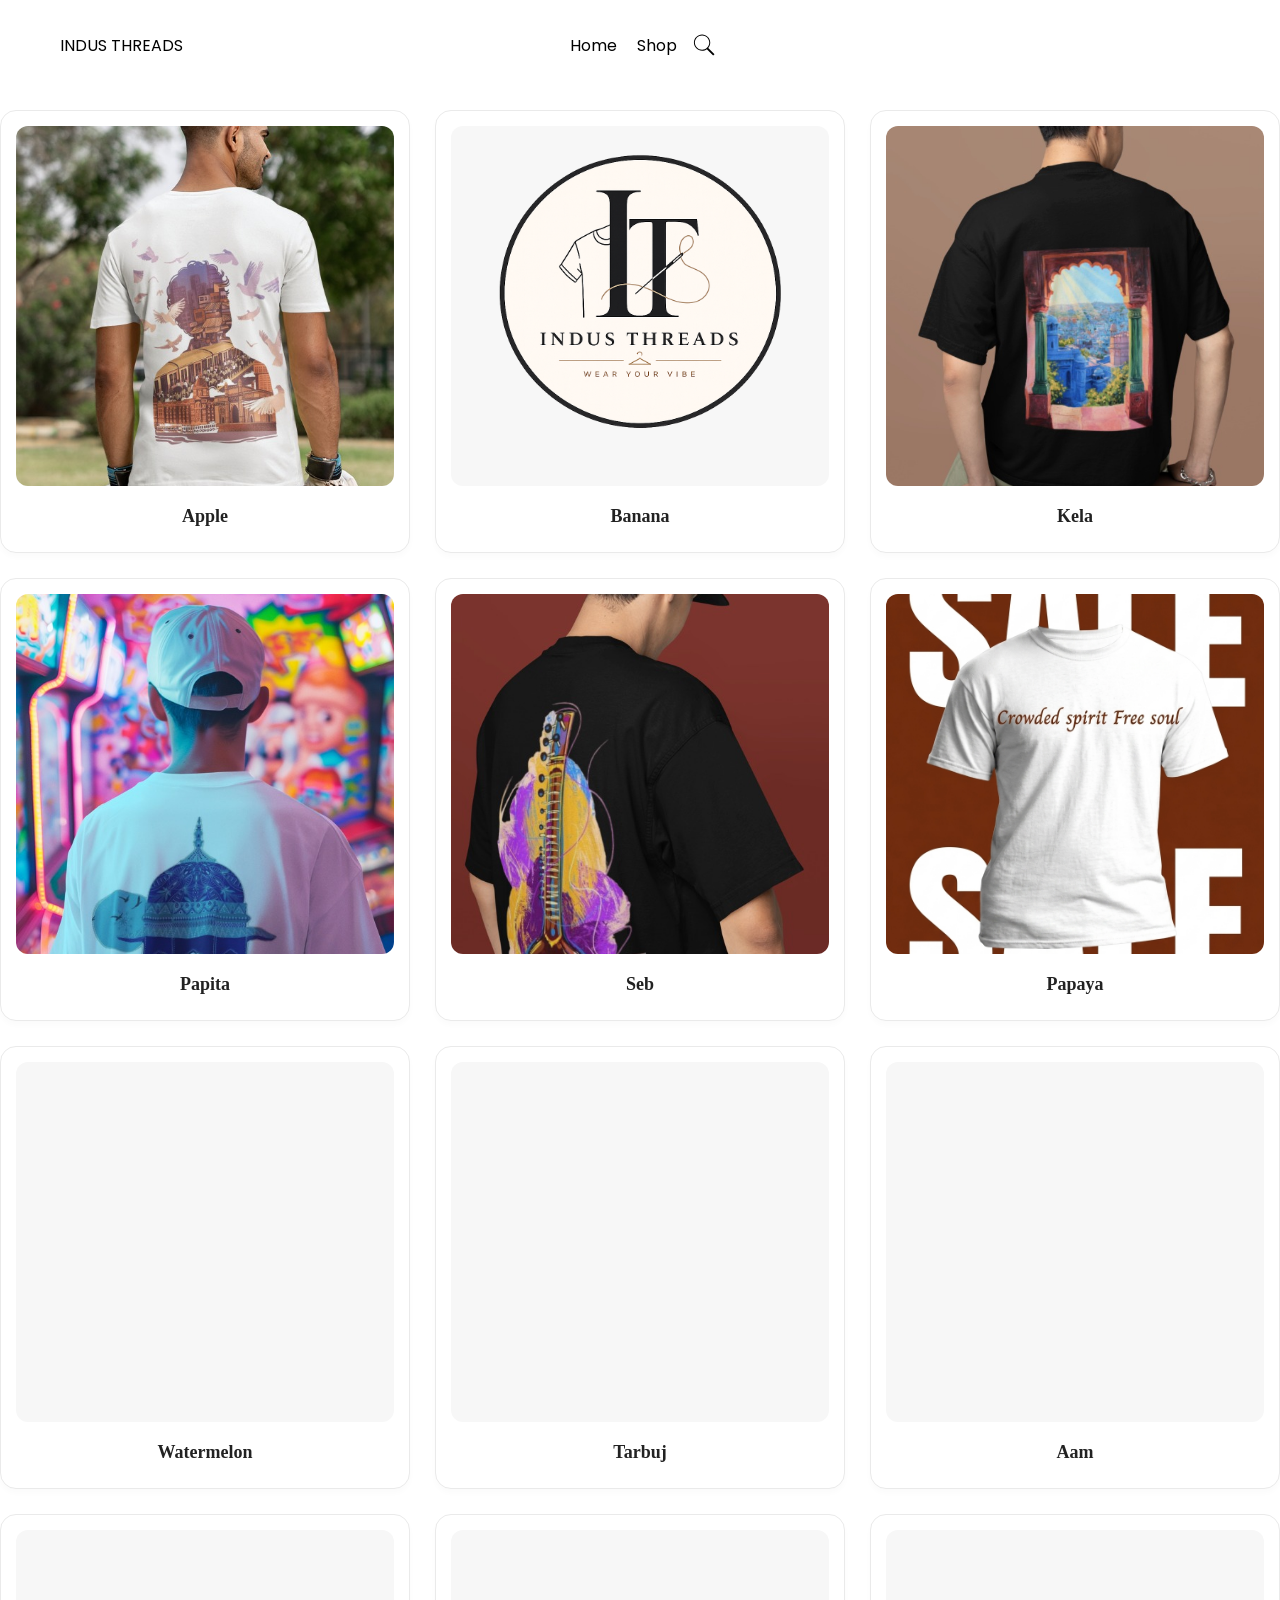
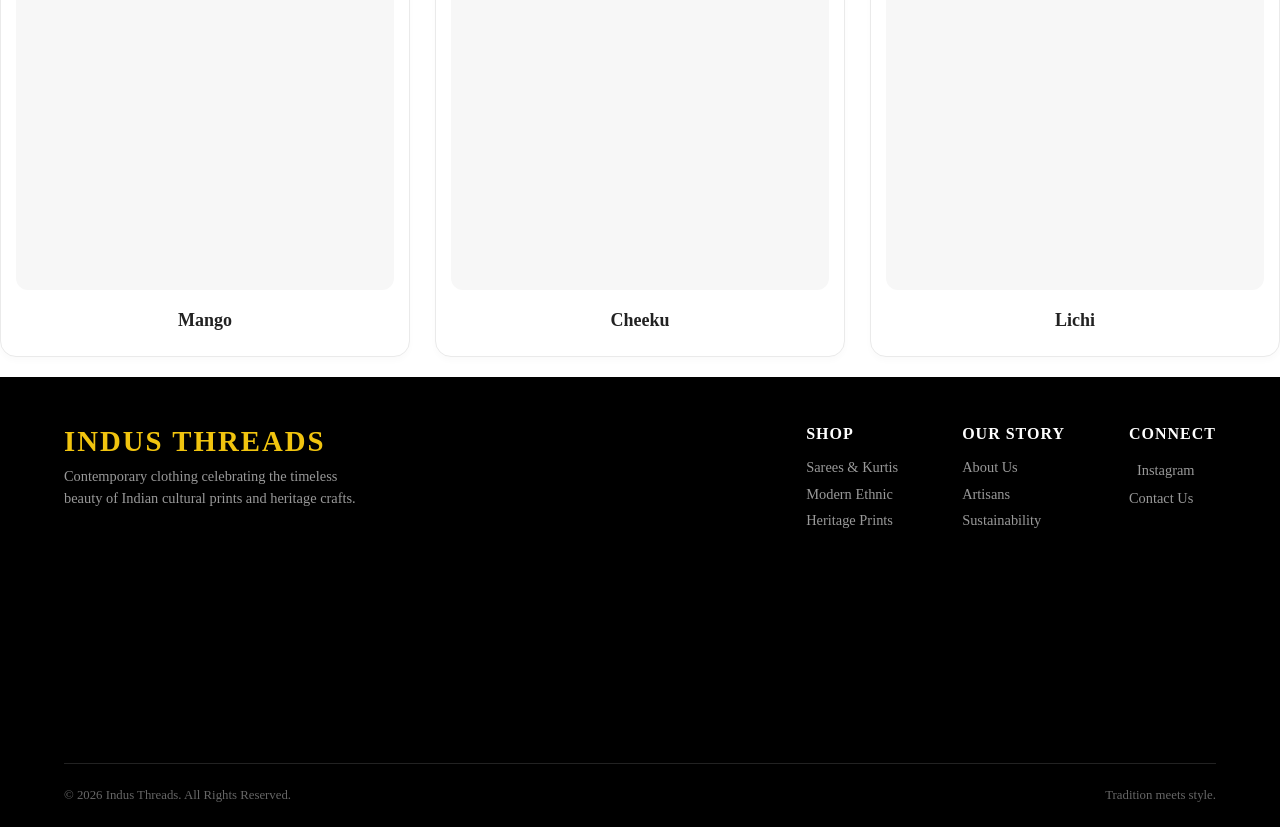
==== commit 67a7627a: "hahaha" ====
--- a/shop.html
+++ b/shop.html
@@ -172,11 +172,47 @@
 
 </main>
        
-    <footer>
-        <div class="footer">
-            
+    <footer class="site-footer">
+    <div class="footer-content">
+        <!-- Brand Section -->
+        <div class="footer-brand">
+            <h2>INDUS THREADS</h2>
+            <p>Contemporary clothing celebrating the timeless beauty of Indian cultural prints and heritage crafts.</p>
         </div>
-    </footer>
+
+        <!-- Links Sections -->
+        <div class="footer-links-container">
+            <div class="footer-column">
+                <h3>Shop</h3>
+                <a href="#">Sarees & Kurtis</a>
+                <a href="#">Modern Ethnic</a>
+                <a href="#">Heritage Prints</a>
+            </div>
+
+            <div class="footer-column">
+                <h3>Our Story</h3>
+                <a href="#">About Us</a>
+                <a href="#">Artisans</a>
+                <a href="#">Sustainability</a>
+            </div>
+
+            <div class="footer-column">
+                <h3>Connect</h3>
+                <!-- Instagram Link -->
+                <a href="https://instagram.com" target="_blank" rel="noopener noreferrer" class="instagram-link">
+                    <i class="fab fa-instagram"></i>Instagram
+                </a>
+                <a href="#">Contact Us</a>
+            </div>
+        </div>
+    </div>
+
+    <!-- Bottom Bar -->
+    <div class="footer-bottom">
+        <p>&copy; 2026 Indus Threads. All Rights Reserved.</p>
+        <p>Tradition meets style.</p>
+    </div>
+</footer>
     <script>
         const menuToggle = document.getElementById('menu');
         const sidebar = document.getElementById('sidebar');
--- a/shop.css
+++ b/shop.css
@@ -262,7 +262,11 @@
 /* Active state: JavaScript applies this class to open the bar */
 .search-box.active .search-input {
     width: 240px;
-    padding: 0 15px;
+    padding: 10px 15px;
+    background-color: black;
+    color: white;
+    border-radius: 100px;
+   
 }
 
 /* Hide the entire list by default until the search bar is active */
@@ -270,7 +274,7 @@
     list-style-type: none;
     padding: 0;
     /* margin-top: 20px; */
-    width: 290px;
+    width: 300px;
     display: none; 
 }
 
@@ -296,7 +300,7 @@
 /* new product grid */
 .pr {
     display: grid;
-    grid-template-columns: repeat(auto-fill, minmax(220px, 1fr));
+    grid-template-columns: repeat(auto-fill, minmax(30vw, 1fr));
     gap: 25px;
     padding: 20px 0;
 }
@@ -320,7 +324,7 @@
 /* 3. The New Background Image Container */
 .product-img-bg {
     width: 100%;
-    height: 180px; /* Adjust height based on your layout preference */
+    height: 40vh; /* Adjust height based on your layout preference */
     border-radius: 12px;
     background-position: center;
     background-repeat: no-repeat;
@@ -369,94 +373,109 @@
 
 /* new product grid */
 
-/* .grid {
-    margin-top: 20vh;
-    height: auto;
+ * {
+    margin: 0;
+    padding: 0;
+    box-sizing: border-box;
+}
+.site-footer {
+    height: 50vh;
     width: 100vw;
-    display: flex;
+    background-color: #000000;
+    color: #ffffff;
+    display: flex;
+    flex-direction: column;
     justify-content: space-between;
-    gap: 20px;
-}
-
-
-
-.pr {
-    width: 80vw;
-    margin-right: 20px;
-    background-color:var(--primary-color);
-    display: grid;
-    grid-template-columns: 1fr 1fr 1fr;
-    grid-template-rows: 40vh 40vh 40vh 40vh;
-    gap: 10px;
-}
-.filter-container{
-    text-align: center;
-    width:20vw ;
-    height: auto;
-    position: relative;
-    top: 0;  
-    left:0px;
-        background-color:var(--primary-color);
-        border: 2px solid rgb(0, 0, 0);
-        box-sizing: border-box;
-        display: flex;
-        flex-direction: column;
-        justify-content: start;
-}
-.filter-item {
-
-    text-align: center;
-    text-decoration: dotted;
-    border: 2px solid #000000;
-    border-radius: 10%;
-    background-color: var(--primary-color);
-    color: rgb(130, 5, 208);
-}
-.filter-item.hidden {
-  display: none;
-}
-#category-filter {
-    
-   
-    font-size: 16px;
-    border: 1px solid #000000;
-    border-radius: 5px;
-  
-    box-sizing: border-box;
-    outline: none;
-    color: red;
-}
-option{
-    color: rgb(255, 4, 4);
-    text-align: center;
-}
-option:hover{
-    color: rgb(255, 0, 0);
-    text-align: center;
-    background-color: saddlebrown;
-} */
-/* #search-bar {
-    width: 80%;
-    height: 3%;
-    padding: 4px;
-    font-size: 16px;
-    border: 1px solid #000000;
-    border-radius: 5px;
-    box-sizing: border-box;
-    outline: none;
-}
-
-#search-bar:focus {
-    border-color: #000000;
-} */
-
-.footer {
-
-    margin-top: 150px;
-    width: 100%;
-    height: 50vh;
-    background-color: var(--secondary-color);
-}
+    padding: 3rem 4rem 1.5rem 4rem;
+}
+
+.footer-content {
+    display: flex;
+    justify-content: space-between;
+    align-items: flex-start;
+    gap: 2rem;
+}
+
+/* Brand Section Styling */
+.footer-brand {
+    flex: 1;
+}
+
+.footer-brand h2 {
+    font-size: 1.8rem;
+    letter-spacing: 2px;
+    margin-bottom: 0.5rem;
+    color: #f1c40f; /* Subtle gold accent for Indian heritage theme */
+}
+
+.footer-brand p {
+    color: #999999;
+    font-size: 0.9rem;
+    line-height: 1.5;
+    max-width: 300px;
+}
+
+/* Links Columns Grid */
+.footer-links-container {
+    display: flex;
+    gap: 4rem;
+}
+
+.footer-column {
+    display: flex;
+    flex-direction: column;
+}
+
+.footer-column h3 {
+    font-size: 1rem;
+    text-transform: uppercase;
+    letter-spacing: 1px;
+    margin-bottom: 1rem;
+    color: #ffffff;
+}
+
+.footer-column a {
+    color: #999999;
+    text-decoration: none;
+    font-size: 0.9rem;
+    margin-bottom: 0.6rem;
+    transition: color 0.3s ease;
+}
+
+/* Link Hover Actions */
+.footer-column a:hover {
+    color: #f1c40f;
+}
+
+.instagram-link i {
+    margin-right: 8px;
+    font-size: 1.1rem;
+}
+
+/* Bottom Bar Separation */
+.footer-bottom {
+    border-top: 1px solid #222222;
+    padding-top: 1.5rem;
+    display: flex;
+    justify-content: space-between;
+    align-items: center;
+    font-size: 0.8rem;
+    color: #666666;
+}
+
+/* Media Query to prevent content overflow in tight 50vh constraint */
+@media (max-height: 600px) {
+    .site-footer {
+        padding: 1.5rem 2rem 1rem 2rem;
+    }
+    .footer-brand h2 { font-size: 1.4rem; }
+    .footer-column h3 { margin-bottom: 0.5rem; }
+    .footer-column a { margin-bottom: 0.4rem; }
+}
+
+
+
+/* new footer */
 @media(max-width: 768px){
     .hideonMobile{
     display: none;
@@ -465,9 +484,15 @@
     position: absolute;
     left: 20px;
 }
-.search{
+.search-btn{
     position: absolute;
     right: 70px;
+}
+.search-box.active .search-input {
+    width: 80px;
+    padding: 10px 15px;
+    border-radius: 100px;
+    margin-left: 40px;
 }
 .menu{
     display: flex;
